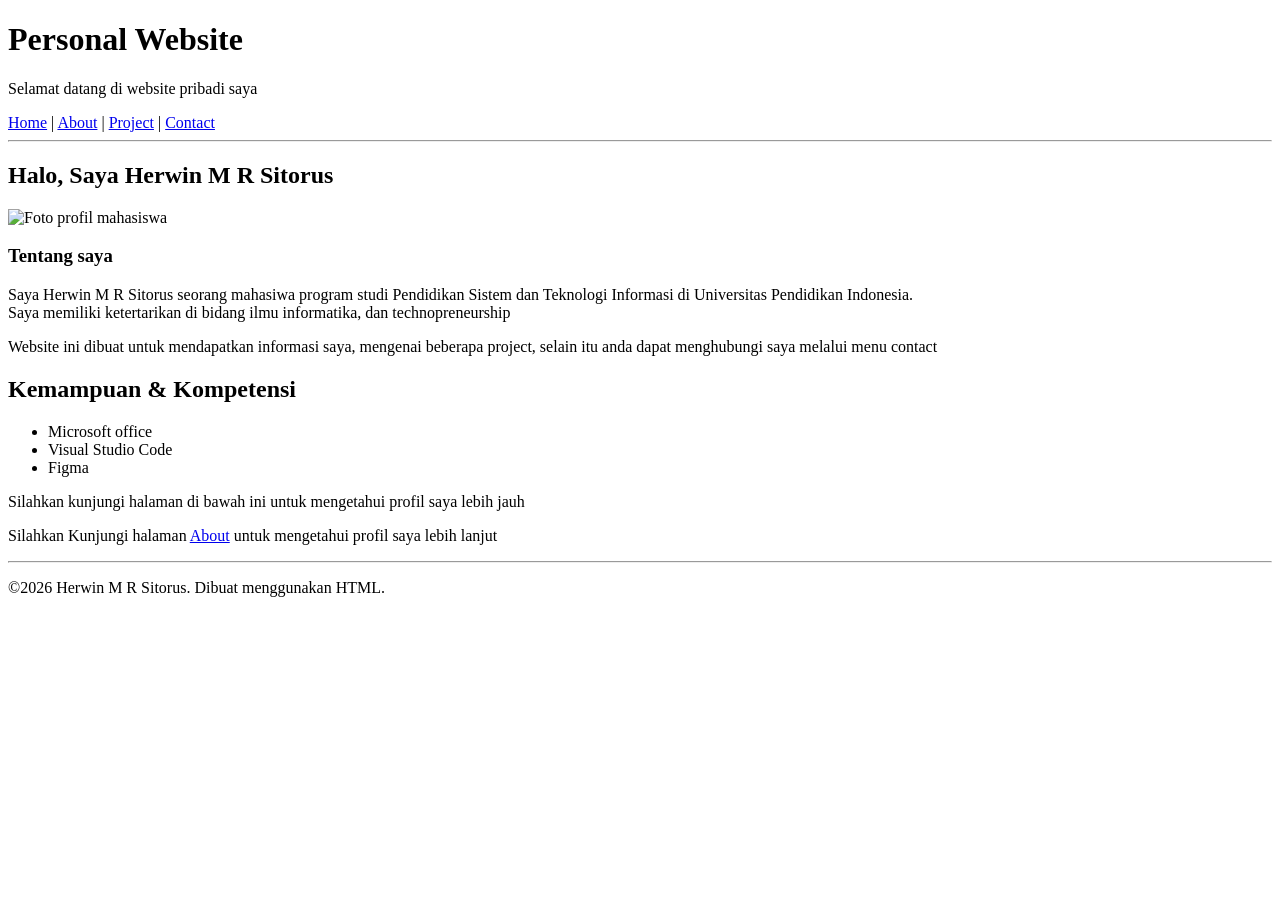
==== index.html @ c7d61124 "update" ====
<!DOCTYPE html>
<html lang="id">

<head>
    <meta charset="UTF-8">
    <title>Personal Website</title>
</head>

<body>
    <h1>Personal Website</h1>
    <p>Selamat datang di website pribadi saya</p>
    <nav>
        <a href="index.html">Home</a> |
        <a href="About.html">About</a> |
        <a href="Project.html">Project</a> |
        <a href="Contact.html">Contact</a>
    </nav>

    <hr>
    <h2> Halo, Saya Herwin M R Sitorus</h2>

    <img src="Asset/images/herwin.png" alt="Foto profil mahasiswa" width="240">
    <h3>Tentang saya</h3>
    <p>Saya Herwin M R Sitorus seorang mahasiwa program studi Pendidikan Sistem dan Teknologi Informasi di Universitas
        Pendidikan Indonesia.
        <br>Saya memiliki ketertarikan di bidang ilmu informatika, dan technopreneurship
    </p>
    <p>Website ini dibuat untuk mendapatkan informasi saya, mengenai beberapa project, selain itu anda dapat menghubungi
        saya melalui menu contact</p>
    <h2>Kemampuan & Kompetensi</h2>
    <ul>
        <li>Microsoft office</li>
        <li>Visual Studio Code</li>
        <li>Figma</li>
    </ul>
    <p>Silahkan kunjungi halaman di bawah ini untuk mengetahui profil saya lebih jauh</p>
    <nav>
        <p> Silahkan Kunjungi halaman <a href="About.html">About</a> untuk mengetahui profil saya lebih lanjut</p>
    </nav>
</body>
<hr>
<p>©2026 Herwin M R Sitorus. Dibuat menggunakan HTML.</p>

</html>
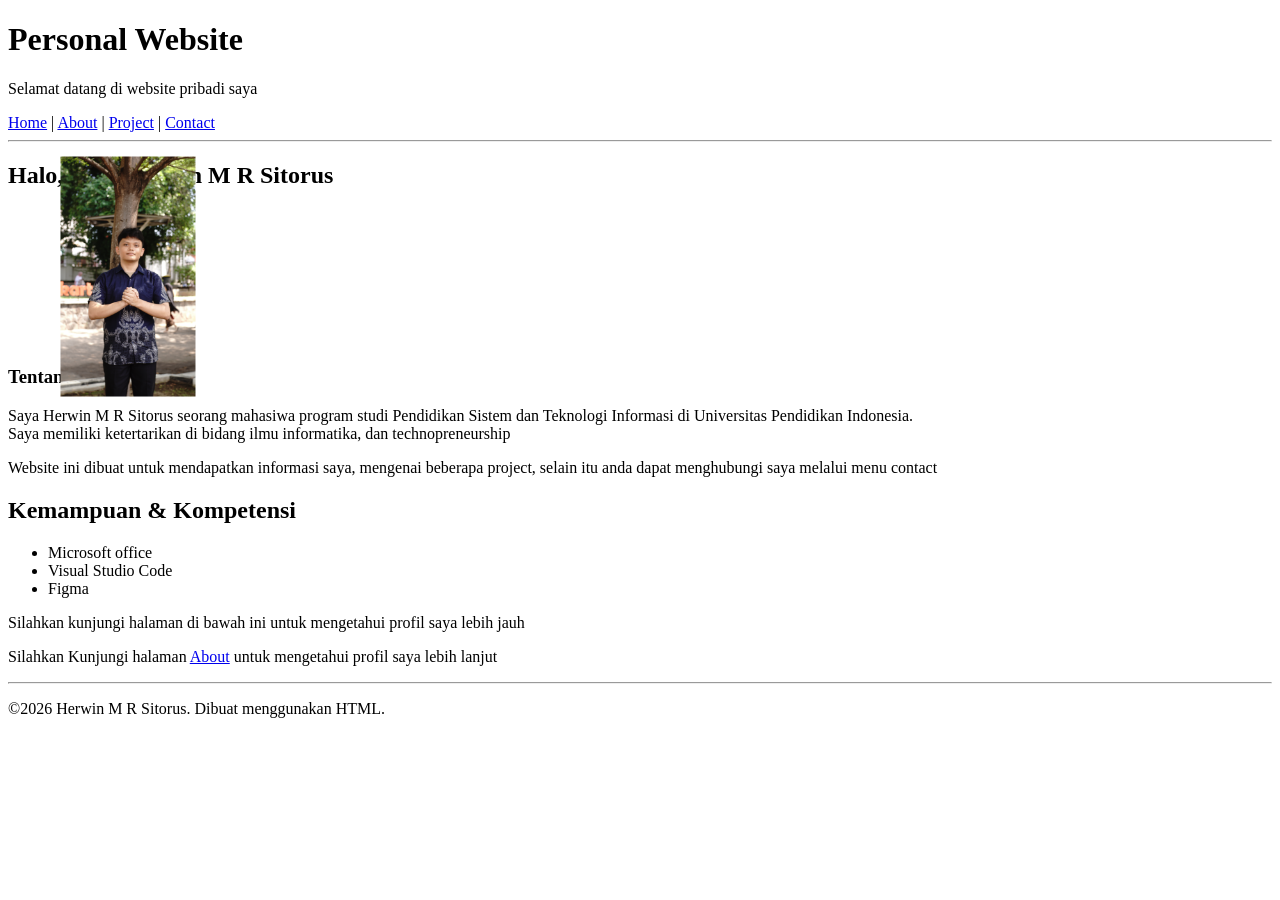
==== commit da831611: "fix index" ====
--- a/index.html
+++ b/index.html
@@ -19,7 +19,7 @@
     <hr>
     <h2> Halo, Saya Herwin M R Sitorus</h2>
 
-    <img src="Asset/images/herwin.png" alt="Foto profil mahasiswa" width="240">
+    <img src="asset/images/herwin.png" alt="Foto profil mahasiswa" width="240" style="transform: rotate(-90deg)">
     <h3>Tentang saya</h3>
     <p>Saya Herwin M R Sitorus seorang mahasiwa program studi Pendidikan Sistem dan Teknologi Informasi di Universitas
         Pendidikan Indonesia.
@@ -41,4 +41,4 @@
 <hr>
 <p>©2026 Herwin M R Sitorus. Dibuat menggunakan HTML.</p>
 
-</html>
+</html>
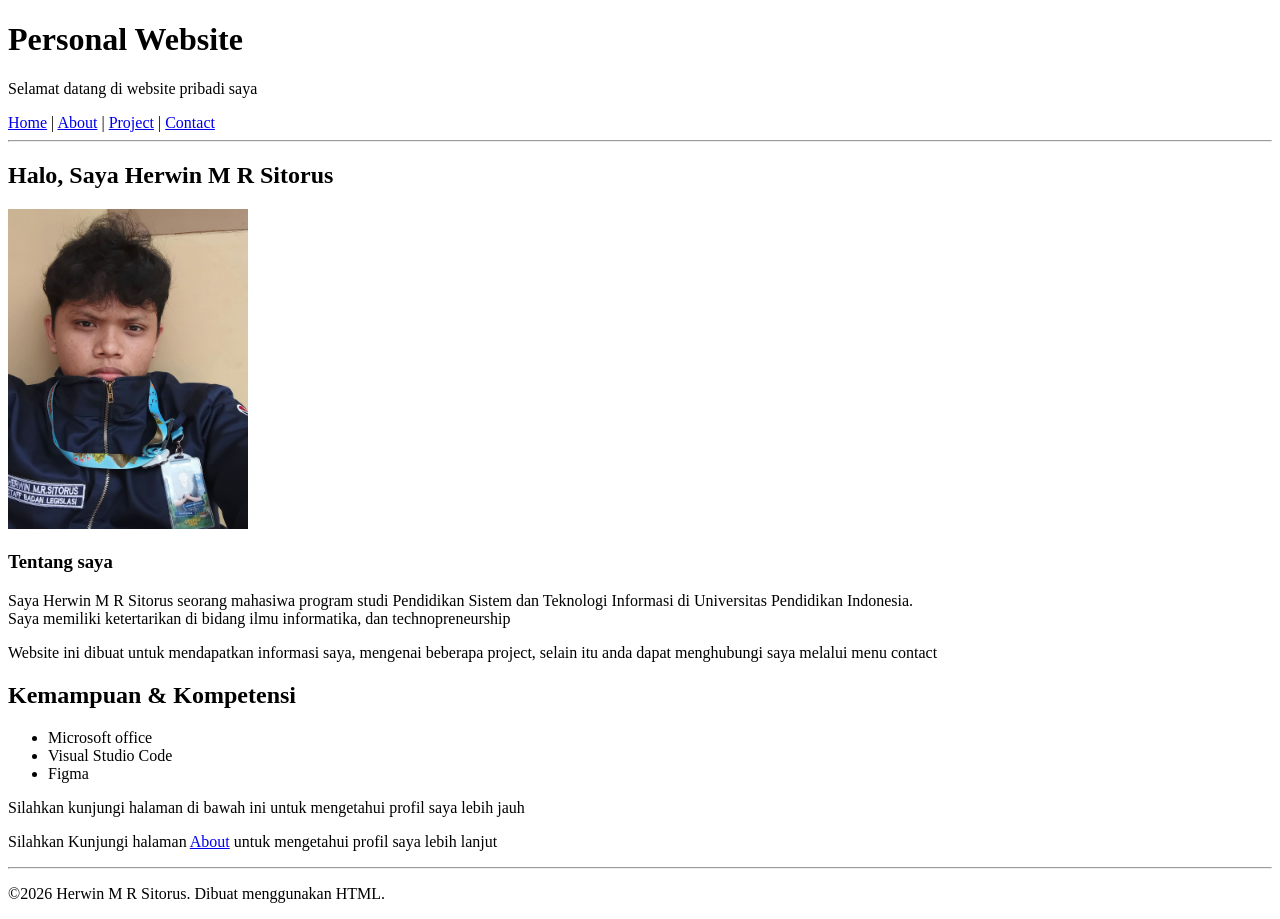
==== commit ab2c94c1: "gammbar baru" ====
--- a/index.html
+++ b/index.html
@@ -19,7 +19,7 @@
     <hr>
     <h2> Halo, Saya Herwin M R Sitorus</h2>
 
-    <img src="asset/images/herwin.png" alt="Foto profil mahasiswa" width="240" style="transform: rotate(-90deg)">
+    <img src="asset/images/herwin.jpeg" alt="Foto profil mahasiswa" width="240">
     <h3>Tentang saya</h3>
     <p>Saya Herwin M R Sitorus seorang mahasiwa program studi Pendidikan Sistem dan Teknologi Informasi di Universitas
         Pendidikan Indonesia.
@@ -37,8 +37,9 @@
     <nav>
         <p> Silahkan Kunjungi halaman <a href="About.html">About</a> untuk mengetahui profil saya lebih lanjut</p>
     </nav>
+
+    <hr>
+    <p>©2026 Herwin M R Sitorus. Dibuat menggunakan HTML.</p>
 </body>
-<hr>
-<p>©2026 Herwin M R Sitorus. Dibuat menggunakan HTML.</p>
 
 </html>
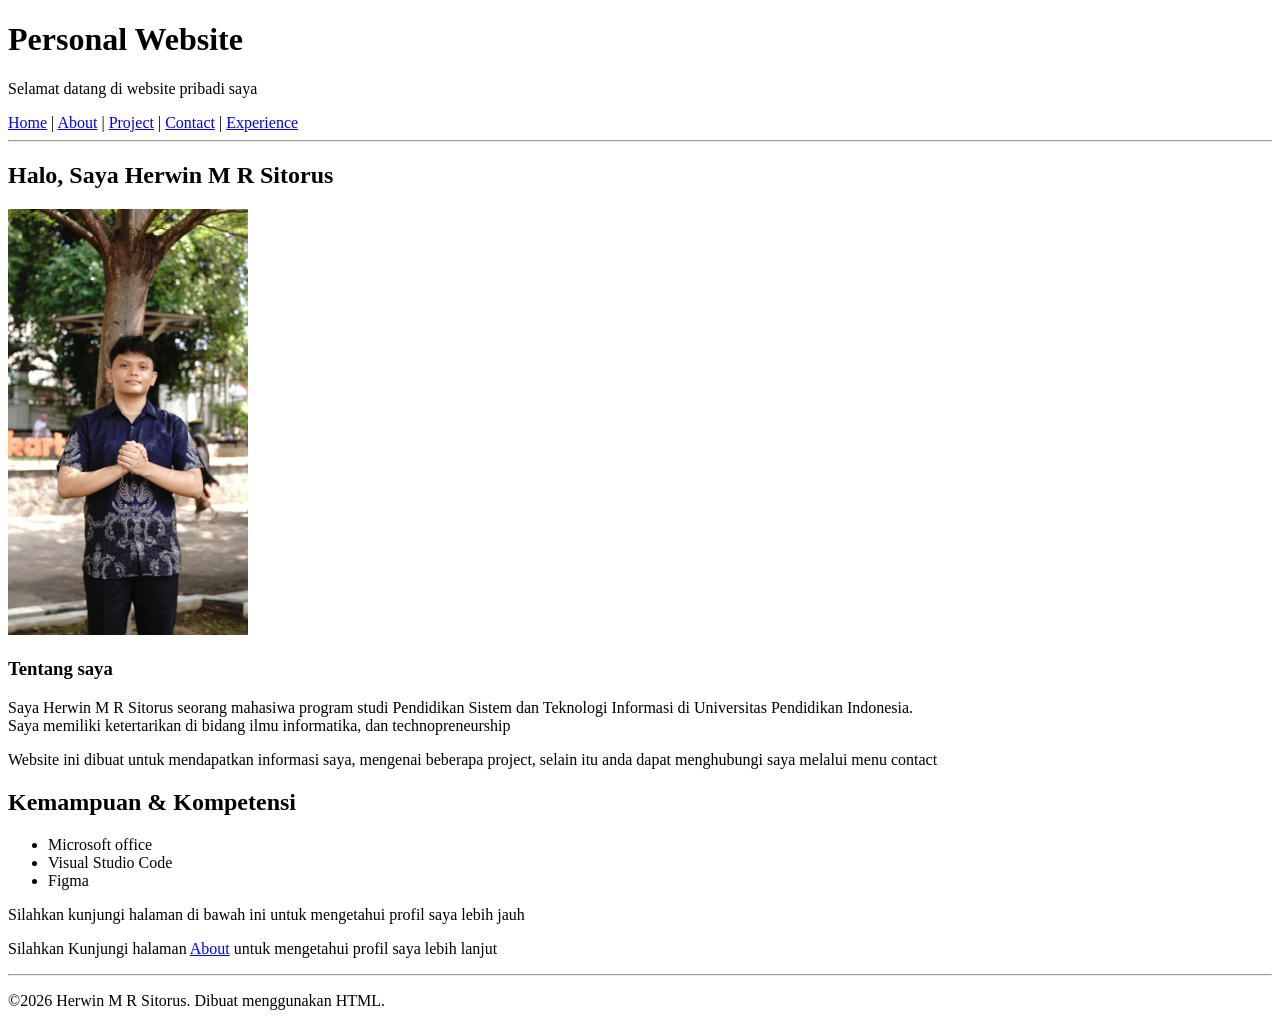
==== commit e7f3eb26: "new navbar" ====
--- a/index.html
+++ b/index.html
@@ -9,11 +9,11 @@
 <body>
     <h1>Personal Website</h1>
     <p>Selamat datang di website pribadi saya</p>
-    <nav>
-        <a href="index.html">Home</a> |
+    <nav><a href="index.html">Home</a> |
         <a href="About.html">About</a> |
         <a href="Project.html">Project</a> |
-        <a href="Contact.html">Contact</a>
+        <a href="Contact.html">Contact</a> |
+        <a href="experience.html">Experience</a>
     </nav>
 
     <hr>
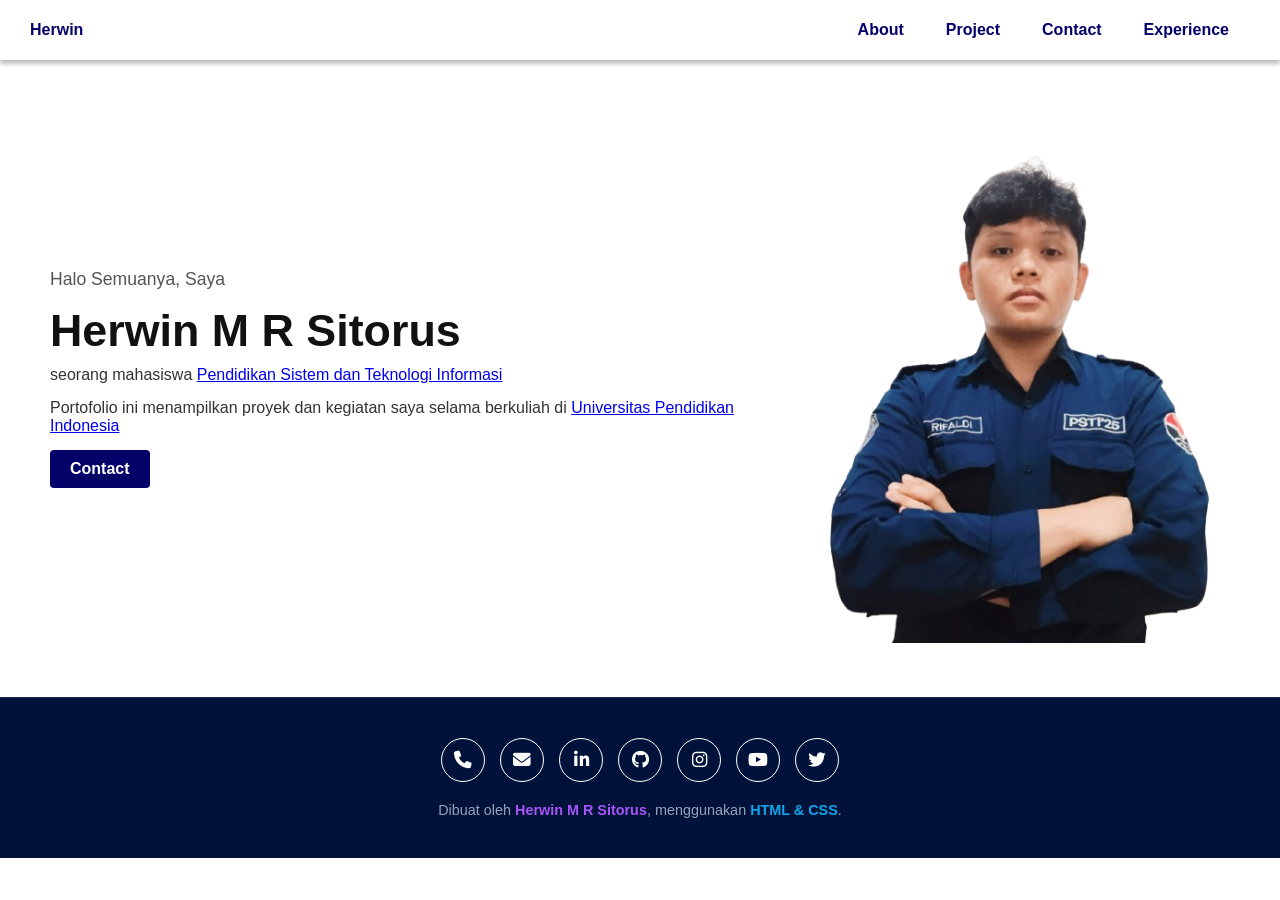
==== commit a0168cc2: "penambahan css" ====
--- a/index.html
+++ b/index.html
@@ -3,43 +3,63 @@
 
 <head>
     <meta charset="UTF-8">
+    <meta name="viewport" content="width=device-width, initial-scale=1.0">
     <title>Personal Website</title>
+    <link rel="stylesheet" href="style.css">
+    <link rel="stylesheet" href="https://cdnjs.cloudflare.com/ajax/libs/font-awesome/6.4.0/css/all.min.css">
 </head>
 
 <body>
-    <h1>Personal Website</h1>
-    <p>Selamat datang di website pribadi saya</p>
-    <nav><a href="index.html">Home</a> |
-        <a href="About.html">About</a> |
-        <a href="Project.html">Project</a> |
-        <a href="Contact.html">Contact</a> |
-        <a href="experience.html">Experience</a>
+    <nav class="navbar">
+        <div class="nav-kiri"> <a href="index.html"> <strong>Herwin</strong> </a> </div>
+
+        <selection id="navigation">
+            <div class="nav-about"><a href="About.html"> <strong>About</strong> </a> </div>
+            <div class="nav-project"><a href="Project.html"> <strong>Project</strong> </a> </div>
+            <div class="nav-contact"><a href="Contact.html"> <strong>Contact</strong> </a> </div>
+            <div class="nav-experience"><a href="experience.html"> <strong>Experience</strong> </a> </div>
+        </selection>
     </nav>
 
-    <hr>
-    <h2> Halo, Saya Herwin M R Sitorus</h2>
 
-    <img src="asset/images/herwin.jpeg" alt="Foto profil mahasiswa" width="240">
-    <h3>Tentang saya</h3>
-    <p>Saya Herwin M R Sitorus seorang mahasiwa program studi Pendidikan Sistem dan Teknologi Informasi di Universitas
-        Pendidikan Indonesia.
-        <br>Saya memiliki ketertarikan di bidang ilmu informatika, dan technopreneurship
-    </p>
-    <p>Website ini dibuat untuk mendapatkan informasi saya, mengenai beberapa project, selain itu anda dapat menghubungi
-        saya melalui menu contact</p>
-    <h2>Kemampuan & Kompetensi</h2>
-    <ul>
-        <li>Microsoft office</li>
-        <li>Visual Studio Code</li>
-        <li>Figma</li>
-    </ul>
-    <p>Silahkan kunjungi halaman di bawah ini untuk mengetahui profil saya lebih jauh</p>
-    <nav>
-        <p> Silahkan Kunjungi halaman <a href="About.html">About</a> untuk mengetahui profil saya lebih lanjut</p>
-    </nav>
+    <section class="introduction-section">
+        <div class="introduction-text">
+            <P class="greeting">Halo Semuanya, Saya</P>
+            <h1>Herwin M R Sitorus</h1>
+            <p class="bio">seorang mahasiswa <a
+                    href="https://www.instagram.com/psti.purwakarta?utm_source=ig_web_button_share_sheet&stkn=ZDNlZDc0MzIxNw=="
+                    target="_blank">Pendidikan Sistem dan Teknologi Informasi</a> </p>
+            <p class="description">Portofolio ini menampilkan proyek dan kegiatan saya selama berkuliah di <a
+                    href="https://www.upi.edu/id">Universitas Pendidikan Indonesia</a></p>
+            <a href="Contact.html" class="botton-contact"><strong>Contact</strong></a>
+        </div>
 
-    <hr>
-    <p>©2026 Herwin M R Sitorus. Dibuat menggunakan HTML.</p>
+        <div class="image"></div>
+        <div class="image-container">
+            <img src="asset/images/herwin.jpeg" alt="Herwin" width="400">
+        </div>
+    </section>
+
 </body>
 
+<footer class="site-footer">
+    <div class="social-icons">
+        <a href="tel:+6281316152676" class="social-link"><i class="fas fa-phone"></i></a>
+        <a href="mailto:herwin.sitorus1420@gmail.com" class="social-link"><i class="fas fa-envelope"></i></a>
+        <a href="https://www.linkedin.com/in/herwin-m-r-sitorus-a14607387?utm_source=share_via&utm_content=profile&utm_medium=member_android"
+            target="_blank" class="social-link"><i class="fab fa-linkedin-in"></i></a>
+        <a href="https://github.com/herwinsitorus" target="_blank" class="social-link"><i class="fab fa-github"></i></a>
+        <a href="https://www.instagram.com/winnn.ajaaa?stkn=MnR4dmduZXhleTdx" target="_blank" class="social-link"><i
+                class="fab fa-instagram"></i></a>
+        <a href="https://youtube.com/@herwinm.r.sitorus9349?si=heF-zU9iH3Peby-E" target="_blank" class="social-link"><i
+                class="fab fa-youtube"></i></a>
+        <a href="https://x.com/winwithouther" target="_blank" class="social-link"><i class="fab fa-twitter"></i></a>
+    </div>
+
+    <p class="footer-text">
+        Dibuat oleh <span class="author-name">Herwin M R Sitorus</span>, menggunakan <span class="tech-name">HTML &
+            CSS</span>.
+    </p>
+</footer>
+
 </html>
--- a/style.css
+++ b/style.css
@@ -0,0 +1,148 @@
+*{
+    margin: 0;
+    padding: 0;
+    font-family: 'Poppins', sans-serif;
+}
+
+nav a{
+   color:#040169;
+}
+
+.navbar {
+    display: flex;
+    justify-content: space-between;
+    padding: 10px 30px;
+    box-shadow: 0px 4px 4px rgba(0, 0, 0, 0.25);
+    height: 40px;
+    align-items: center;
+    color: white;
+   }
+
+#navigation {
+    display: flex;
+    justify-content: right;
+    align-items: center;
+}
+
+nav a:hover {
+   color: white;
+}
+
+.nav-about, .nav-project, .nav-contact, .nav-experience {
+display: inline-block;
+padding: 8px 16px;
+border-radius: 4px;
+margin: 0 5px;
+color: white;
+}
+    
+nav a{
+   text-decoration: none;
+}
+
+.introduction-section {
+    display: flex;
+    justify-content: space-between;
+    align-items: center;
+    padding: 50px;
+    gap: 40px;
+}
+
+.introduction-text {
+    flex: 1;
+}
+
+.greeting {
+    font-size: 1.1rem;
+    color: #555;
+    margin-bottom: 15px;
+}
+
+.introduction-text h1 {
+    font-size: 2.8rem;
+    font-weight: 700;
+    color: #111;
+    margin: 0 0 10px 0;
+}
+
+.bio {
+    font-size: 1rem;
+    color: #333;
+    margin-bottom: 15px;
+}
+
+.description {
+    font-size: 1rem;
+    color: #333;
+    margin-bottom: 15px;
+}
+
+.botton-contact {
+    display: inline-block;
+    padding: 10px 20px;
+    background-color: #040169;
+    color: white;
+    text-decoration: none;
+    border-radius: 4px;
+    transition: background-color 0.3s ease;
+}
+
+.botton-contact:hover {
+    background-color: #020038;
+}
+
+.site-footer {
+    background-color: #00123a;
+    padding: 40px 20px;
+    border-top: 1px solid #1e293b; 
+    display: flex;
+    flex-direction: column;
+    align-items: center;
+    gap: 20px;
+}
+
+
+.social-icons {
+    display: flex;
+    gap: 15px;
+}
+
+
+.social-link {
+    display: inline-flex;
+    justify-content: center;
+    align-items: center;
+    width: 42px;
+    height: 42px;
+    border: 1px solid #ffffff;
+    border-radius: 50%;
+    color: #ffffff;
+    text-decoration: none;
+    font-size: 1.1rem;
+    transition: all 0.3s ease;
+}
+
+
+.social-link:hover {
+    background-color: #ffffff;
+    color: #0f172a;
+    transform: translateY(-3px);
+}
+
+
+.footer-text {
+    color: #94a3b8; 
+    font-size: 0.9rem;
+    margin: 0;
+}
+
+
+.author-name {
+    color: #a855f7;
+    font-weight: 600;
+}
+
+.tech-name {
+    color: #0ea5e9;
+    font-weight: 600;
+}
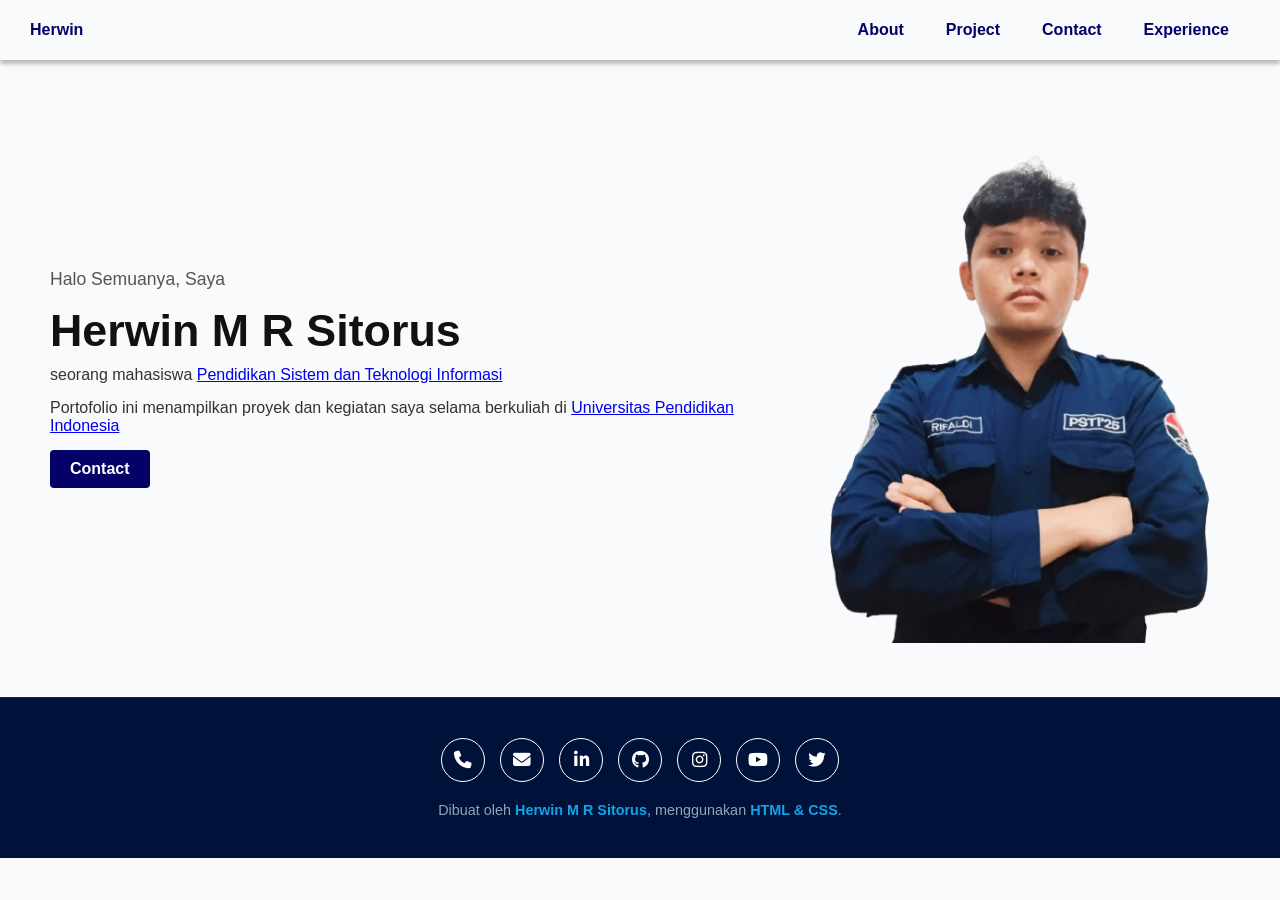
==== commit d567ab9f: "menambahkan animasi fade in" ====
--- a/index.html
+++ b/index.html
@@ -13,18 +13,17 @@
     <nav class="navbar">
         <div class="nav-kiri"> <a href="index.html"> <strong>Herwin</strong> </a> </div>
 
-        <selection id="navigation">
+        <section id="navigation">
             <div class="nav-about"><a href="About.html"> <strong>About</strong> </a> </div>
             <div class="nav-project"><a href="Project.html"> <strong>Project</strong> </a> </div>
             <div class="nav-contact"><a href="Contact.html"> <strong>Contact</strong> </a> </div>
             <div class="nav-experience"><a href="experience.html"> <strong>Experience</strong> </a> </div>
-        </selection>
+        </section>
     </nav>
 
-
-    <section class="introduction-section">
+    <section class="introduction-section fade-in">
         <div class="introduction-text">
-            <P class="greeting">Halo Semuanya, Saya</P>
+            <p class="greeting">Halo Semuanya, Saya</p>
             <h1>Herwin M R Sitorus</h1>
             <p class="bio">seorang mahasiswa <a
                     href="https://www.instagram.com/psti.purwakarta?utm_source=ig_web_button_share_sheet&stkn=ZDNlZDc0MzIxNw=="
--- a/style.css
+++ b/style.css
@@ -1,7 +1,11 @@
 *{
     margin: 0;
     padding: 0;
-    font-family: 'Poppins', sans-serif;
+    font-family: 'Inter', sans-serif;
+}
+
+body{
+    background-color: #f8fafc;
 }
 
 nav a{
@@ -15,7 +19,7 @@
     box-shadow: 0px 4px 4px rgba(0, 0, 0, 0.25);
     height: 40px;
     align-items: center;
-    color: white;
+    color: rgb(1, 1, 1);
    }
 
 #navigation {
@@ -25,7 +29,7 @@
 }
 
 nav a:hover {
-   color: white;
+   color: rgb(0, 0, 0);
 }
 
 .nav-about, .nav-project, .nav-contact, .nav-experience {
@@ -69,6 +73,7 @@
     font-size: 1rem;
     color: #333;
     margin-bottom: 15px;
+    text-decoration: none;
 }
 
 .description {
@@ -91,6 +96,212 @@
     background-color: #020038;
 }
 
+.about{
+    display: flex;
+    justify-content: space-between;
+    gap: 50px;
+}
+
+.title{
+    color: #040169;
+}
+
+.subtitle{
+    color: #040169;
+}
+
+.about-me{
+    flex: 1;
+    color: #555;
+    margin-left: 20px;
+    margin-top: 20px;
+    margin-bottom: 20px;
+}
+
+.skills{
+    flex: 1;
+    color: #555;
+    margin-right: 20px;
+    margin-top: 20px;
+    margin-bottom: 20px;
+}
+
+.judul{
+    display: flex;
+    justify-content: center;
+    margin-top: 20px;
+    margin-bottom: 10px;
+    color: #040169;
+}
+
+.deskripsi{
+    display: flex;
+    justify-content: center;
+    color: #555;
+    margin-left: 20px;
+    margin-right: 20px;
+
+
+}
+
+.gambar{
+  display: flex;
+  justify-content: center;
+}
+
+.sd{
+  padding: 20px;
+  margin-top: 10px;
+  margin-left: 10px;
+  margin-right: 10px;
+}
+
+.smp{
+  padding: 20px;
+  margin-top: 10px;
+  margin-left: 10px;
+  margin-right: 10px;
+}
+
+.sma{
+  padding: 20px;
+  margin-top: 10px;
+  margin-left: 10px;
+  margin-right: 10px;
+}
+
+.kampus{
+  padding: 20px;
+  margin-top: 10px;
+  margin-left: 10px;
+  margin-right: 10px;
+}
+
+.proyek-1{
+    border-radius: 12px;
+}
+
+.proyek-2{
+    border-radius: 5px;
+}
+
+.proyek-3{
+    border-radius: 5px;
+}
+
+.proyek-4{
+    border-radius: 5px;
+}
+
+.deskripsi-dan-gambar-1{
+    display: flex;
+    flex-direction: column;
+}
+
+.deskripsi-dan-gambar-2{
+    display: flex;
+    flex-direction: column;
+}
+
+.deskripsi-dan-gambar-3{
+    display: flex;
+    flex-direction: column;
+}
+
+.deskripsi-dan-gambar-4{
+    display: flex;
+    flex-direction: column;
+}
+
+.tampilan-2{
+    display: flex;
+    justify-content: space-between;
+    margin-top: 20px;
+    margin-left: 20px;
+    margin-right: 20px;
+}
+
+.tampilan-1{
+    display: flex;
+    justify-content: space-between;
+    margin-top: 20px;
+    margin-left: 20px;
+    margin-right: 20px;
+    gap: 20px;
+}
+
+.tampilan-2{
+    display: flex;
+    justify-content: space-between;
+    margin-top: 20px;
+    margin-left: 20px;
+    margin-right: 20px;
+    gap: 20px;
+}
+
+.form{
+    display: flex;
+    justify-content: center;
+    margin-bottom: 10px;
+    margin-top: 20px;
+}
+
+.baris-1{
+    padding: 8px;
+}
+
+.baris-2{
+    padding: 8px;
+}
+
+.baris-3{
+    padding: 8px;
+}
+
+.baris-3{
+    padding: 8px;
+}
+
+.baris-4{
+    padding: 8px;
+}
+
+.baris-5{
+    padding: 8px;
+}
+
+.baris-6{
+    padding: 8px;
+}
+
+.baris-7{
+    padding: 8px;
+}
+
+.baris-8{
+    padding: 8px;
+}
+
+.baris-9{
+    padding: 8px;
+}
+
+.baris-10{
+    padding: 8px;
+}
+
+.baris-11{
+    padding: 8px;
+}
+
+.dokumentasi{
+    display: flex;
+    justify-content: center;
+    margin-left: 30px;
+    margin-top: 20px;
+    border-radius: 12px;
+}
+
 .site-footer {
     background-color: #00123a;
     padding: 40px 20px;
@@ -101,12 +312,10 @@
     gap: 20px;
 }
 
-
 .social-icons {
     display: flex;
     gap: 15px;
 }
-
 
 .social-link {
     display: inline-flex;
@@ -122,27 +331,40 @@
     transition: all 0.3s ease;
 }
 
-
 .social-link:hover {
     background-color: #ffffff;
     color: #0f172a;
     transform: translateY(-3px);
 }
 
-
 .footer-text {
     color: #94a3b8; 
     font-size: 0.9rem;
     margin: 0;
 }
 
-
 .author-name {
-    color: #a855f7;
+    color: #0ea5e9;
     font-weight: 600;
 }
 
 .tech-name {
     color: #0ea5e9;
     font-weight: 600;
+}
+
+.fade-in {
+    opacity: 0;
+    animation: fadeInAnimation 1s ease-in-out forwards;
+}
+
+@keyframes fadeInAnimation {
+    0% {
+        opacity: 0;
+        transform: translateY(20px);
+    }
+    100% {
+        opacity: 1;
+        transform: translateY(0);
+    }
 }
